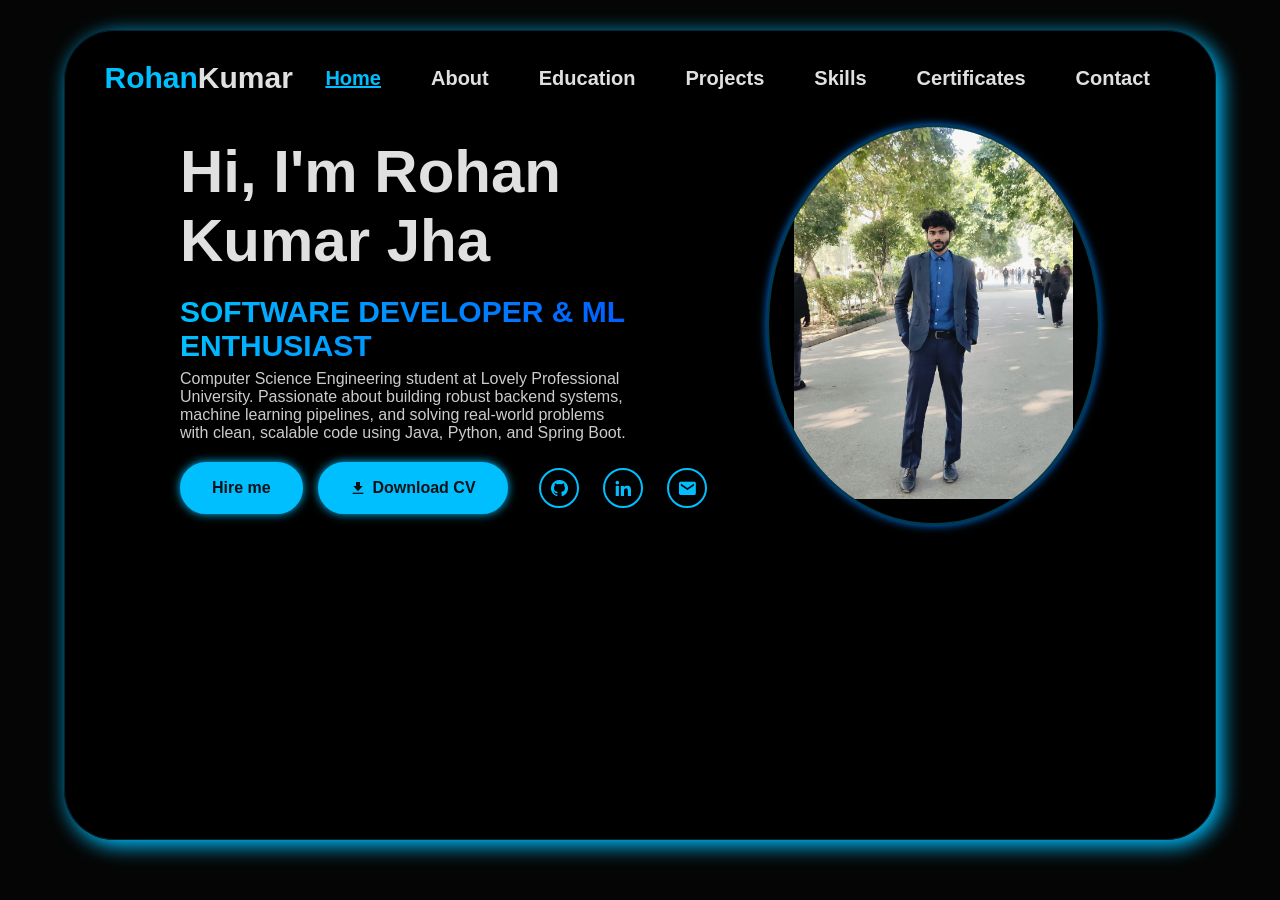
==== index.html @ 04cf5b36 "Add files via upload" ====
<!DOCTYPE html>
<html lang="en">
<head>
  <meta charset="UTF-8">
  <meta name="viewport" content="width=device-width, initial-scale=1.0">
  <title>Rohan Kumar Jha - Portfolio</title>
  <link rel="stylesheet" href="https://unpkg.com/aos@next/dist/aos.css" />
  <link rel="stylesheet" href="style.css">
  <link href='https://unpkg.com/boxicons@2.1.4/css/boxicons.min.css' rel='stylesheet'>
</head>
<body>
  <video autoplay loop muted plays-inline class="back-vid">
    <source src="images/galaxy.mp4" type="video/mp4">
  </video>
  <section class="main-section">
    <nav>
      <h1 data-aos="zoom-in" data-aos-duration="1000"><span style="color: #00bfff;">Rohan</span>Kumar</h1>
      <ul>
        <li><a class="active" href="index.html">Home</a></li>
        <li><a href="about.html">About</a></li>
        <li><a href="education.html">Education</a></li>
        <li><a href="projects.html">Projects</a></li>
        <li><a href="skills.html">Skills</a></li>
        <li><a href="certificates.html">Certificates</a></li>
        <li><a href="contact.html">Contact</a></li>
      </ul>
    </nav>
    <div class="hero" id="home">
      <div class="hero-info">
        <h1 data-aos="fade-right" data-aos-duration="1000" data-aos-delay="700">Hi, I'm Rohan Kumar Jha</h1>
        <h2 data-aos="fade-left" data-aos-duration="1000" data-aos-delay="900">Software Developer &amp; ML Enthusiast</h2>
        <p data-aos="flip-down" data-aos-duration="1000" data-aos-delay="1000">Computer Science Engineering student at Lovely Professional University. Passionate about building robust backend systems, machine learning pipelines, and solving real-world problems with clean, scalable code using Java, Python, and Spring Boot.</p>
        <div class="Buttons">
          <button class="btn" data-aos="zoom-in-right" data-aos-duration="1000" data-aos-delay="1100"
            onclick="window.location.href='mailto:awsrohankumar@gmail.com'">Hire me</button>
          <a href="images/resume.pdf" download="Rohan_Kumar_Jha_CV.pdf" class="btn" data-aos="zoom-in-left" data-aos-duration="1000" data-aos-delay="1150" style="display:inline-flex;align-items:center;gap:6px;text-decoration:none;"><i class='bx bxs-download'></i> Download CV</a>
          <ul class="ul-icons">
            <li><a href="https://github.com/kumarrohan47" target="_blank" data-aos="fade-up" data-aos-duration="1000" data-aos-delay="1200"><i class='bx bxl-github'></i></a></li>
            <li><a href="https://linkedin.com/in/rohankumarjha47" target="_blank" data-aos="fade-up" data-aos-duration="1000" data-aos-delay="1300"><i class='bx bxl-linkedin'></i></a></li>
            <li><a href="mailto:awsrohankumar@gmail.com" data-aos="fade-up" data-aos-duration="1000" data-aos-delay="1400"><i class='bx bxs-envelope'></i></a></li>
          </ul>
        </div>
      </div>
      <div class="hero-img" data-aos="zoom-in-left" data-aos-duration="2500">
        <img src="rohan_new.jpg" alt="Rohan Kumar Jha">
      </div>
    </div>
  </section>
  <a href="#" id="backToTop" title="Go to top"><i class='bx bxs-up-arrow-alt'></i></a>
  <script src="https://unpkg.com/aos@next/dist/aos.js"></script>
  <script>
    AOS.init();
    const backToTopButton = document.getElementById("backToTop");
    window.onscroll = function () { scrollFunction(); };
    function scrollFunction() {
      if (document.body.scrollTop > 300 || document.documentElement.scrollTop > 300) {
        backToTopButton.style.display = "flex";
        setTimeout(() => { backToTopButton.style.opacity = "1"; backToTopButton.style.transform = "scale(1)"; }, 10);
      } else {
        backToTopButton.style.opacity = "0"; backToTopButton.style.transform = "scale(0)";
        setTimeout(() => { if (document.body.scrollTop <= 300 && document.documentElement.scrollTop <= 300) backToTopButton.style.display = "none"; }, 300);
      }
    }
    backToTopButton.addEventListener("click", function(e) { e.preventDefault(); document.body.scrollTop = 0; document.documentElement.scrollTop = 0; });
  </script>
</body>
</html>
---- style.css ----
* {
  margin: 0;
  padding: 0;
  box-sizing: border-box;
  font-family: Arial, Helvetica, sans-serif;
}

body {
  position: relative;
  height: fit-content;
  width: 100%;
  min-height: 100vh;
  overflow-x: hidden;
  overflow-y: auto;
  display: flex;
  padding: 30px 0;
  justify-content: center;
  align-items: flex-start;
  background-color: #050505;
  /* Added dark background to body itself to avoid white flashes */
}

.back-vid {
  position: absolute;
  left: 0;
  top: 0;
  z-index: -1;
  opacity: 0.5;
  /* Dim the video slightly */
}

@media (max-aspect-ratio: 16/9) {
  .back-vid {
    width: auto;
    height: 100%;
  }
}

@media (min-aspect-ratio: 16/9) {
  .back-vid {
    width: 100%;
    height: auto;
  }
}

.main-section {
  width: 90%;
  height: fit-content;
  min-height: 90vh;
  background-color: rgba(0, 0, 0, 0.85);
  /* Darker background */
  backdrop-filter: blur(10px);
  border-radius: 50px;
  box-shadow: 5px 5px 20px 1px #00bfff;
  /* Blue shadow */
  padding-bottom: 50px;
  border: 1px solid rgba(0, 191, 255, 0.2);
  /* Subtle blue border */
}

nav {
  display: flex;
  justify-content: space-between;
  align-items: center;
  padding: 30px 40px;
}

nav h1 {
  color: #e0e0e0;
  /* Light Gray */
  font-size: 30px;
  font-weight: 900;
}

nav ul {
  list-style: none;
  display: flex;
}

nav a {
  color: #e0e0e0;
  /* Light Gray */
  text-decoration: none;
  font-size: 20px;
  font-weight: bold;
  transition: 0.2s;
  padding: 0px 25px;
}

nav a:hover,
.active {
  color: #00bfff;
  /* Blue */
  text-decoration: underline;
}

.hero {
  display: flex;
  align-items: center;
  height: 70%;
  padding: 0 10%;
  color: #e0e0e0;
  /* Light Gray */
  justify-content: space-between;
}

.hero h1 {
  font-size: 60px;
}

.hero h2 {
  margin-top: 20px;
  font-size: 30px;
  text-transform: uppercase;
  background: linear-gradient(to right, #00bfff, #0080ff, #0040ff, #0080ff, #00bfff);
  /* Blue Gradient */
  background-size: 200%;
  background-clip: text;
  -webkit-background-clip: text;
  -webkit-text-fill-color: transparent;
  animation: animate-gradient 2.5s linear infinite;
}

.hero p {
  max-width: 450px;
  margin-top: 7px;
  margin-bottom: 20px;
  color: #ccc;
}

@keyframes animate-gradient {
  to {
    background-position: 200%;
  }
}

.Buttons {
  display: flex;
}

.btn {
  display: inline-block;
  padding: 15px 30px;
  background-color: #00bfff;
  /* Blue */
  border: 2px solid #00bfff;
  border-radius: 40px;
  box-shadow: 0 0 10px #00bfff;
  font-size: 16px;
  font-weight: 900;
  color: #0e1217;
  cursor: pointer;
  margin-right: 15px;
  transition: 0.3s;
  text-wrap: nowrap;
}

.btn:hover {
  background-color: transparent;
  box-shadow: none;
  color: #00bfff;
}

.ul-icons {
  display: flex;
  align-items: center;
}

.ul-icons li {
  list-style: none;
  margin-left: 10px;
}

.ul-icons a {
  display: inline-flex;
  padding: 8px;
  border: 2px solid #00bfff;
  border-radius: 50%;
  font-size: 20px;
  color: #00bfff;
  text-decoration: none;
  margin: 0 7px;
  transition: 0.3s;
}

.ul-icons a:hover {
  background: #00bfff;
  color: #0e1217;
  box-shadow: 0 0 10px #00bfff;
}

.hero-img {
  width: 400px;
  height: 400px;
  background-color: none;
  position: relative;
  border-radius: 50%;
  display: flex;
  justify-content: center;
  overflow: hidden;
  box-shadow: 0 0 10px #0080ff;
  /* Blue shadow */
  transition: 0.5s;
  border: 2px solid rgba(0, 191, 255, 0.3);
}

.hero-img:hover {
  box-shadow: 0 0 25px #00bfff;
}

.hero-img img {
  position: absolute;
  width: 85%;
  mix-blend-mode: normal;
  /* Removed lighten to make image clearer in dark mode */
}

/* Common Styles for Section Headers */
.skills-section h1,
.projects-section h1,
.education-section h1,
.achievements-section h1,
.contact-section h1,
.about-section h1 {
  font-size: 40px;
  text-align: center;
  margin-bottom: 40px;
  background: linear-gradient(to right, #00bfff, #0080ff, #0040ff, #0080ff, #00bfff);
  background-size: 200%;
  background-clip: text;
  -webkit-background-clip: text;
  -webkit-text-fill-color: transparent;
  animation: animate-gradient 2.5s linear infinite;
}

/* Skills Section */
.skills-section {
  padding: 50px 10%;
  color: #e0e0e0;
}

.skills-container {
  display: flex;
  flex-wrap: wrap;
  justify-content: center;
  gap: 30px;
}

.skill-category {
  background: rgba(0, 0, 0, 0.6);
  /* Dark transparent */
  backdrop-filter: blur(5px);
  padding: 25px;
  border-radius: 20px;
  border: 1px solid rgba(0, 191, 255, 0.3);
  /* Blue border */
  width: 300px;
  transition: 0.3s;
  box-shadow: 0 4px 6px rgba(0, 0, 0, 0.3);
}

.skill-category:hover {
  box-shadow: 0 0 15px #00bfff;
  border-color: #00bfff;
  transform: translateY(-5px);
}

.skill-category h3 {
  color: #00bfff;
  margin-bottom: 15px;
  font-size: 22px;
  border-bottom: 1px solid rgba(0, 191, 255, 0.3);
  padding-bottom: 10px;
}

.skill-category p {
  font-size: 16px;
  line-height: 1.6;
  color: #ccc;
  display: none;
  /* Hide old paragraph */
}

/* Skill Grid Styles */
.skill-grid {
  display: flex;
  flex-wrap: wrap;
  justify-content: center;
  gap: 20px;
  margin-top: 15px;
}

.skill-item {
  display: flex;
  flex-direction: column;
  align-items: center;
  justify-content: center;
  width: 80px;
  height: 80px;
  padding: 10px;
  background: rgba(255, 255, 255, 0.05);
  border-radius: 10px;
  transition: 0.3s;
  border: 1px solid transparent;
}

.skill-item:hover {
  background: rgba(255, 255, 255, 0.1);
  transform: translateY(-5px);
  border-color: #00bfff;
  box-shadow: 0 0 10px rgba(0, 191, 255, 0.3);
}

.skill-item i {
  font-size: 40px;
  margin-bottom: 5px;
  transition: 0.3s;
}

.skill-item span {
  font-size: 12px;
  color: #e0e0e0;
}

.skill-item:hover i {
  transform: scale(1.1);
}

/* Override devicon colors if needed, but 'colored' class usually handles it well. 
   We can enforce white or theme color for non-colored icons */
.skill-item i:not(.colored) {
  color: #e0e0e0;
}

/* Projects Section */
.projects-section {
  padding: 50px 10%;
  color: #e0e0e0;
}

.projects-container {
  display: flex;
  flex-wrap: wrap;
  justify-content: center;
  gap: 30px;
}

.project-card {
  background: rgba(0, 0, 0, 0.6);
  backdrop-filter: blur(5px);
  padding: 25px;
  border-radius: 20px;
  border: 1px solid rgba(0, 191, 255, 0.3);
  width: 45%;
  min-width: 300px;
  transition: 0.3s;
  display: flex;
  flex-direction: column;
}

.project-card:hover {
  box-shadow: 0 0 15px #00bfff;
  border-color: #00bfff;
  transform: translateY(-5px);
}

.project-card h2 {
  color: #00bfff;
  margin-bottom: 15px;
  font-size: 26px;
}

.project-card p {
  font-size: 16px;
  line-height: 1.6;
  color: #ccc;
  margin-bottom: 15px;
}

.project-tech {
  font-style: italic;
  color: #aaa;
  margin-bottom: 20px;
  margin-top: auto;
}

/* Education Section */
.education-section {
  padding: 50px 10%;
  color: #e0e0e0;
}

/* Merged Education & Journey Grid Styles */
.timeline-title {
  text-align: center;
  font-size: 32px;
  color: #00bfff;
  margin: 40px 0 30px;
  position: relative;
  display: inline-block;
  left: 50%;
  transform: translateX(-50%);
}

.journey-container {
  display: grid;
  grid-template-columns: repeat(auto-fit, minmax(300px, 1fr));
  gap: 30px;
  justify-items: center;
  padding: 20px 0;
}

.journey-card {
  background: rgba(0, 0, 0, 0.6);
  backdrop-filter: blur(5px);
  padding: 25px;
  border-radius: 20px;
  border: 1px solid rgba(0, 191, 255, 0.3);
  width: 100%;
  max-width: 400px;
  transition: 0.3s;
  display: flex;
  flex-direction: column;
  align-items: center;
  text-align: center;
}

.journey-card:hover {
  box-shadow: 0 0 15px #00bfff;
  border-color: #00bfff;
  transform: translateY(-5px);
}

.journey-icon {
  font-size: 40px;
  color: #00bfff;
  margin-bottom: 15px;
  background: rgba(255, 255, 255, 0.05);
  padding: 15px;
  border-radius: 50%;
  display: flex;
  align-items: center;
  justify-content: center;
  width: 70px;
  height: 70px;
  border: 1px solid rgba(0, 191, 255, 0.3);
}

.journey-card h3 {
  color: #00bfff;
  margin-bottom: 5px;
  font-size: 20px;
}

.journey-card span {
  font-size: 14px;
  color: #aaa;
  margin-bottom: 10px;
  display: block;
  font-style: italic;
}

.journey-card p {
  color: #ccc;
  line-height: 1.5;
  font-size: 15px;
}



/* Achievements Section */
.achievements-section {
  padding: 50px 10%;
  color: #e0e0e0;
}

.achievements-container {
  display: flex;
  flex-wrap: wrap;
  justify-content: center;
  gap: 30px;
}

.achievement-card {
  background: rgba(0, 0, 0, 0.6);
  backdrop-filter: blur(5px);
  padding: 30px;
  border-radius: 20px;
  border: 1px solid rgba(0, 191, 255, 0.3);
  width: 250px;
  text-align: center;
  transition: 0.3s;
  display: flex;
  flex-direction: column;
  align-items: center;
}

.achievement-card:hover {
  transform: translateY(-10px);
  box-shadow: 0 0 15px #00bfff;
  border-color: #00bfff;
}

.achievement-card i {
  font-size: 50px;
  color: #00bfff;
  margin-bottom: 20px;
  text-shadow: 0 0 10px #00bfff;
}

.achievement-card h3 {
  font-size: 18px;
  margin-bottom: 10px;
  color: #e0e0e0;
}

.achievement-card p {
  font-size: 14px;
  color: #aaa;
}

/* Contact Section */
.contact-section {
  padding: 50px 10%;
  color: #e0e0e0;
  text-align: center;
  padding-bottom: 20px;
}

.contact-container {
  display: flex;
  justify-content: center;
  gap: 50px;
  flex-wrap: wrap;
  text-align: left;
  margin-top: 30px;
}

.contact-left,
.contact-right {
  flex: 1;
  min-width: 300px;
  max-width: 600px;
  background: rgba(0, 0, 0, 0.6);
  backdrop-filter: blur(5px);
  padding: 40px;
  border-radius: 20px;
  border: 1px solid rgba(0, 191, 255, 0.3);
  transition: 0.3s;
}

.contact-left:hover,
.contact-right:hover {
  box-shadow: 0 0 20px rgba(0, 191, 255, 0.3);
  border-color: #00bfff;
}

.contact-left h3,
.contact-right h3 {
  color: #00bfff;
  font-size: 24px;
  margin-bottom: 20px;
  border-bottom: 2px solid rgba(0, 191, 255, 0.3);
  padding-bottom: 10px;
  display: inline-block;
}

/* Contact Form */
.contact-form {
  display: flex;
  flex-direction: column;
  gap: 15px;
}

.contact-form input,
.contact-form textarea {
  width: 100%;
  padding: 15px;
  background: rgba(255, 255, 255, 0.05);
  border: 1px solid rgba(255, 255, 255, 0.2);
  border-radius: 10px;
  color: #fff;
  outline: none;
  font-size: 16px;
  transition: 0.3s;
}

.contact-form input:focus,
.contact-form textarea:focus {
  border-color: #00bfff;
  box-shadow: 0 0 10px rgba(0, 191, 255, 0.2);
}

.contact-form textarea {
  resize: vertical;
}

/* Contact Details */
.contact-details {
  margin-top: 30px;
  display: flex;
  flex-direction: column;
  gap: 15px;
}

.contact-item {
  display: flex;
  align-items: center;
  gap: 15px;
  font-size: 18px;
  color: #ccc;
}

.contact-item i {
  font-size: 24px;
  color: #00bfff;
}

.contact-social {
  margin-top: 20px;
  display: flex;
  gap: 15px;
}

.contact-social a {
  display: inline-flex;
  padding: 10px;
  border: 2px solid #00bfff;
  border-radius: 50%;
  font-size: 20px;
  color: #00bfff;
  transition: 0.3s;
}

.contact-social a:hover {
  background: #00bfff;
  color: #0e1217;
  box-shadow: 0 0 10px #00bfff;
}

/* Resume Preview */
.resume-card {
  position: relative;
  width: 100%;
  height: 400px;
  overflow: hidden;
  border-radius: 15px;
  border: 1px solid rgba(0, 191, 255, 0.3);
  transition: 0.5s;
  display: flex;
  justify-content: center;
  align-items: center;
  background: rgba(255, 255, 255, 0.05);
}

.resume-card img {
  width: 100%;
  height: 100%;
  object-fit: contain;
  transition: 0.5s;
}

.resume-overlay {
  position: absolute;
  top: 0;
  left: 0;
  width: 100%;
  height: 100%;
  background: rgba(0, 0, 0, 0.7);
  display: flex;
  justify-content: center;
  align-items: center;
  opacity: 0;
  transition: 0.5s;
}

.resume-card:hover .resume-overlay {
  opacity: 1;
}

.resume-card:hover img {
  transform: scale(1.1);
}

@media (max-width: 980px) {
  .contact-container {
    flex-direction: column;
    align-items: center;
  }

  .contact-left,
  .contact-right {
    width: 100%;
  }
}

/* About Section */
.about-section {
  padding: 50px 10%;
  color: #e0e0e0;
  text-align: center;
}

.about-content {
  background: rgba(0, 0, 0, 0.6);
  backdrop-filter: blur(5px);
  padding: 40px;
  border-radius: 20px;
  border: 1px solid rgba(0, 191, 255, 0.3);
  max-width: 800px;
  margin: 0 auto;
  box-shadow: 0 4px 6px rgba(0, 0, 0, 0.3);
  transition: 0.3s;
}

.about-content:hover {
  box-shadow: 0 0 20px rgba(0, 191, 255, 0.3);
  border-color: #00bfff;
}

.about-content p {
  font-size: 18px;
  line-height: 1.8;
  color: #ccc;
  margin-bottom: 20px;
  text-align: justify;
}

.about-content p:last-child {
  margin-bottom: 0;
}

/* Back to Top Button */
#backToTop {
  display: none;
  /* Hidden by default */
  position: fixed;
  bottom: 30px;
  right: 30px;
  z-index: 1000;
  border: none;
  outline: none;
  background-color: #00bfff;
  color: #0e1217;
  cursor: pointer;
  padding: 10px;
  border-radius: 50%;
  font-size: 24px;
  width: 50px;
  height: 50px;
  /* Ensure circular shape */
  justify-content: center;
  align-items: center;
  opacity: 0;
  transform: scale(0);
  transition: opacity 0.3s ease, transform 0.3s ease, box-shadow 0.3s ease;
  box-shadow: 0 0 10px rgba(0, 191, 255, 0.5);
  text-decoration: none;
}

#backToTop:hover {
  background-color: #0099cc;
  /* Slightly darker blue */
  box-shadow: 0 0 20px #00bfff;
  transform: scale(1.1);
}

#backToTop i {
  font-size: 30px;
  font-weight: bold;
}

@media (min-width: 1220px) {
  body {
    width: 100%;
    height: 100vh;
    overflow: hidden;
  }

  .info-sec {
    margin-top: 30px;
  }
}

@media (max-width: 980px) {
  body {
    height: fit-content;
    overflow: auto;
  }

  .main-section nav ul {
    display: none;
  }

  .Buttons {
    display: flex;
    flex-direction: column;
    gap: 20px;
  }

  .hero {
    display: flex;
    flex-direction: column;
  }

  .hero-img {
    width: 400px;
    height: 400px;
    margin: 20px 0;
  }
}

@media (max-width:440px) {
  .hero-img {
    width: 350px;
  }

  .hero h1 {
    font-size: 40px;
  }
}
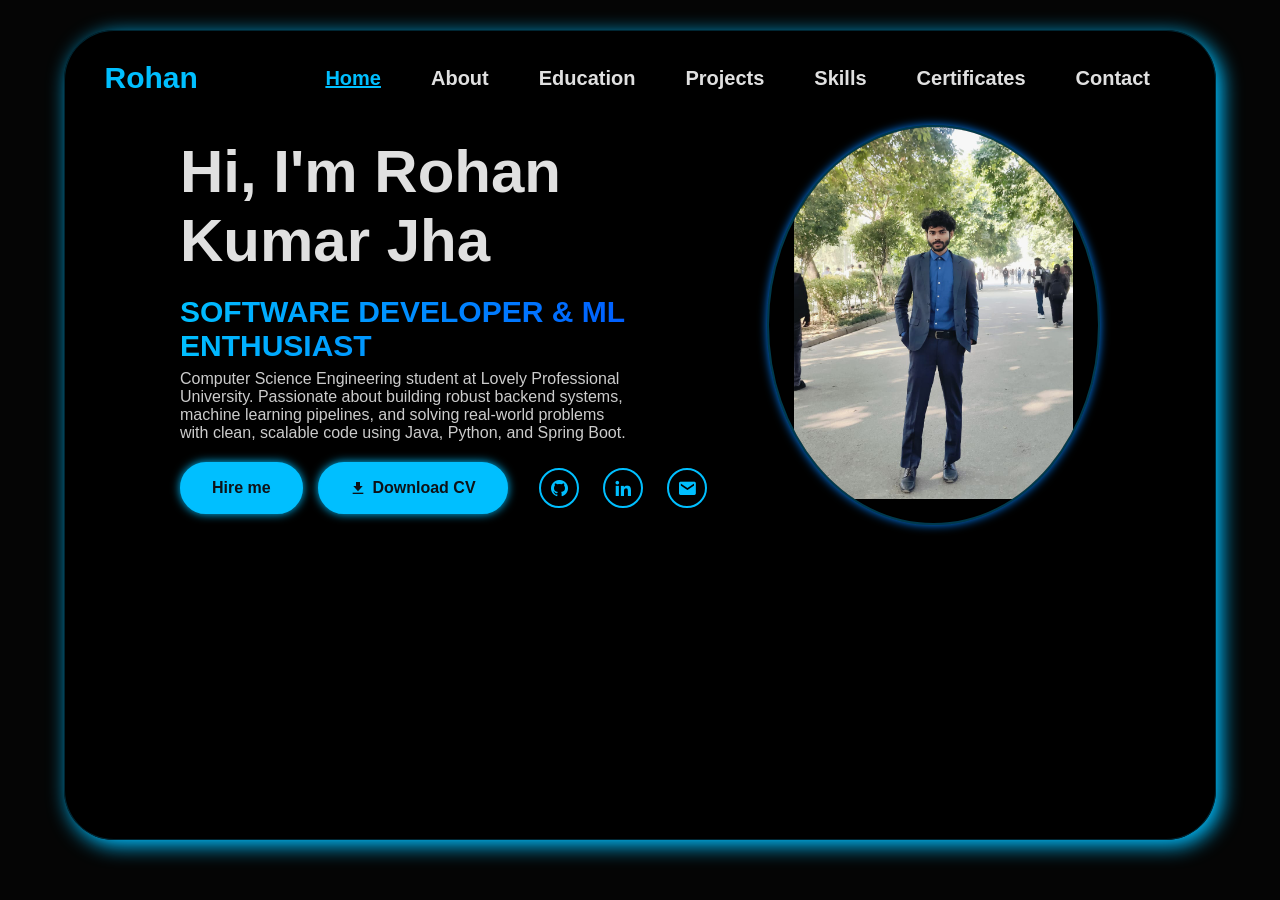
==== commit 84a72613: "Fix HTML structure for header element" ====
--- a/index.html
+++ b/index.html
@@ -14,7 +14,7 @@
   </video>
   <section class="main-section">
     <nav>
-      <h1 data-aos="zoom-in" data-aos-duration="1000"><span style="color: #00bfff;">Rohan</span>Kumar</h1>
+      <h1 data-aos="zoom-in" data-aos-duration="1000"><span style="color: #00bfff;">Rohan</span></h1>
       <ul>
         <li><a class="active" href="index.html">Home</a></li>
         <li><a href="about.html">About</a></li>
